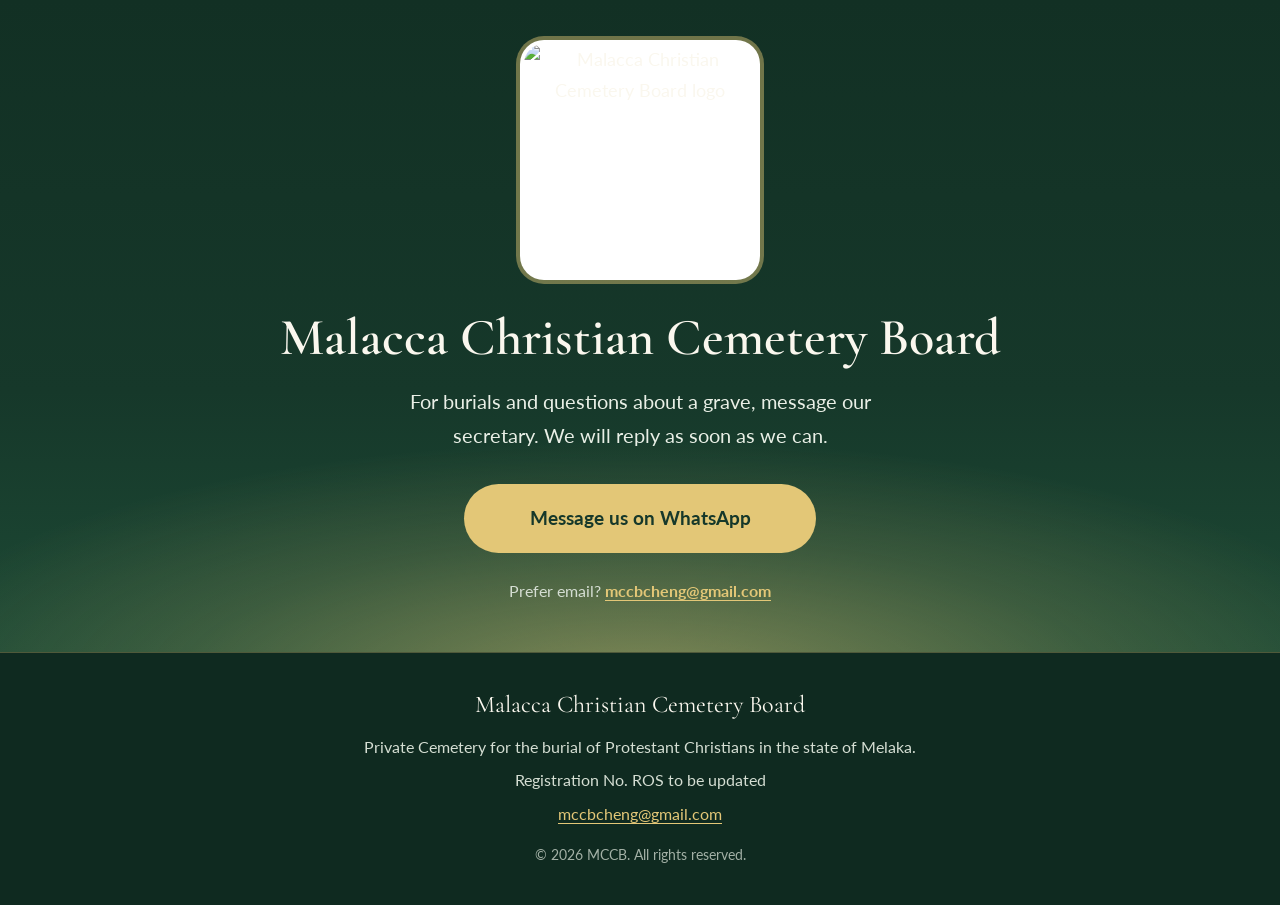
==== test/index.html @ 5007064d "add test B site" ====
<!DOCTYPE html>
<html lang="en">
<head>
  <meta charset="utf-8">
  <meta name="viewport" content="width=device-width, initial-scale=1">
  <title>Malacca Christian Cemetery Board (MCCB)</title>
  <meta name="description" content="Malacca Christian Cemetery Board. Message the secretary on WhatsApp for burial and grave enquiries.">
  <meta name="theme-color" content="#16382A">
  <link rel="icon" href="assets/MCCB_logo.png">
  <link rel="preconnect" href="https://fonts.googleapis.com">
  <link rel="preconnect" href="https://fonts.gstatic.com" crossorigin>
  <link href="https://fonts.googleapis.com/css2?family=Cormorant+Garamond:wght@500;600&family=Lato:wght@400;700&display=swap" rel="stylesheet">
  <link rel="stylesheet" href="style.css">
</head>
<body>

  <main>
    <img class="logo" src="assets/MCCB_logo.png" alt="Malacca Christian Cemetery Board logo" width="240" height="240">

    <h1>Malacca Christian Cemetery Board</h1>
    <p class="lead">For burials and questions about a grave, message our secretary. We will reply as soon as we can.</p>

    <a class="btn" href="https://wa.me/60109115722?text=Hello%20MCCB%2C%20I%20would%20like%20to%20enquire%20about%3A%20" target="_blank" rel="noopener">Message us on WhatsApp</a>

    <p class="alt">Prefer email? <a href="mailto:mccbcheng@gmail.com">mccbcheng@gmail.com</a></p>
  </main>

  <footer>
    <p class="foot-name">Malacca Christian Cemetery Board</p>
    <p>Private Cemetery for the burial of Protestant Christians in the state of Melaka.</p>
    <p>Registration No. ROS to be updated</p>
    <p><a href="mailto:mccbcheng@gmail.com">mccbcheng@gmail.com</a></p>
    <p class="small">&copy; <span id="yr">2026</span> MCCB. All rights reserved.</p>
  </footer>

  <script>document.getElementById('yr').textContent = new Date().getFullYear();</script>
</body>
</html>
---- test/style.css ----
/* MCCB site B: one screen, one action */

:root {
  --evergreen: #16382A;
  --emerald: #2E7D3C;
  --cream: #FAF7EE;
  --dawn: #E3C777;
  --white: #FFFFFF;
  --serif: "Cormorant Garamond", Georgia, "Times New Roman", serif;
  --sans: "Lato", "Segoe UI", Roboto, Arial, sans-serif;
}

*, *::before, *::after { box-sizing: border-box; }

html { background: var(--evergreen); }

body {
  margin: 0;
  min-height: 100vh; min-height: 100svh;
  display: flex; flex-direction: column;
  font-family: var(--sans);
  font-size: 1.125rem; line-height: 1.7;
  color: var(--cream);
}

:focus-visible { outline: 3px solid var(--dawn); outline-offset: 3px; }

main {
  flex: 1;
  display: flex; flex-direction: column; align-items: center; justify-content: center;
  text-align: center;
  padding: 2.5rem 1.25rem 3rem;
  background:
    radial-gradient(ellipse 80% 50% at 50% 105%, rgba(227, 199, 119, .5) 0%, rgba(227, 199, 119, .16) 45%, transparent 75%),
    linear-gradient(180deg, #123024 0%, var(--evergreen) 60%, #1d4a35 100%);
}

.logo {
  width: clamp(170px, 40vw, 240px); height: auto;
  aspect-ratio: 1 / 1; object-fit: contain;
  background: var(--white); border-radius: 24px; padding: 4px;
  box-shadow: 0 0 0 4px rgba(227, 199, 119, .45);
  margin-bottom: 1.75rem;
}

h1 {
  margin: 0;
  font-family: var(--serif); font-weight: 600; line-height: 1.15;
  font-size: clamp(2rem, 6vw, 3.25rem);
  text-wrap: balance;
}

.lead {
  max-width: 30rem;
  margin: 1rem auto 2rem;
  font-size: clamp(1.1rem, 2.4vw, 1.25rem);
  color: #E9EFE6;
}

.btn {
  display: inline-block;
  width: min(100%, 22rem);
  padding: 1.15rem 2rem;
  border-radius: 999px;
  background: var(--dawn); color: var(--evergreen);
  font-weight: 700; font-size: 1.2rem;
  text-decoration: none;
  transition: background-color .2s;
}
.btn:hover { background: var(--cream); }

.alt { margin: 1.5rem 0 0; font-size: 1rem; color: #D5DED3; }
.alt a { color: var(--dawn); font-weight: 700; text-underline-offset: 3px; }

footer {
  background: #0f2a20;
  text-align: center;
  padding: 2rem 1.25rem;
  font-size: 1rem; color: #D5DED3;
  border-top: 1px solid rgba(227, 199, 119, .3);
}
footer p { margin: 0 0 .4rem; }
footer a { color: var(--dawn); text-underline-offset: 3px; }
.foot-name { font-family: var(--serif); font-size: 1.5rem; color: var(--cream); }
.small { font-size: .875rem; opacity: .75; margin-top: 1rem; }

@media (prefers-reduced-motion: reduce) { .btn { transition: none; } }
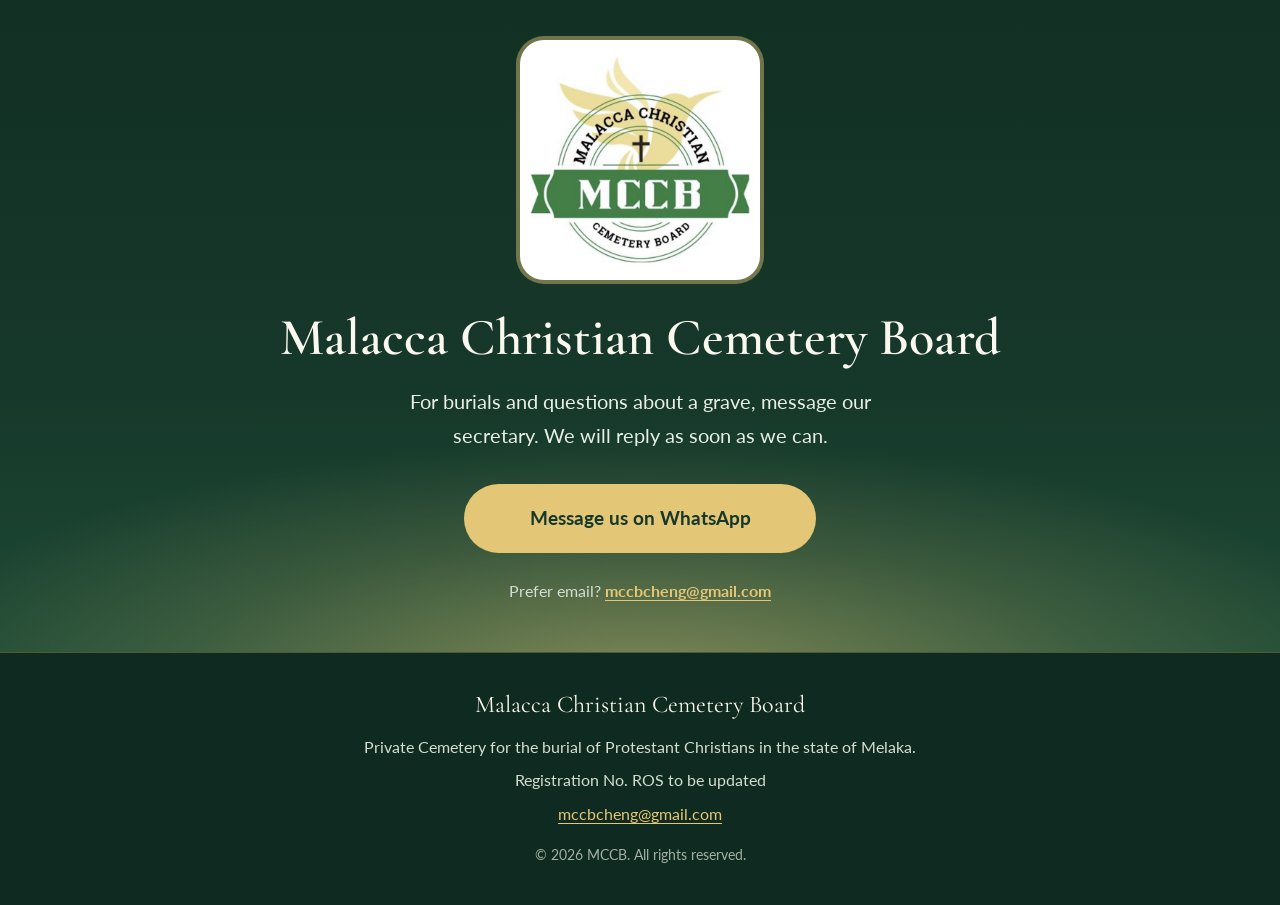
==== commit 1357a79e: "Update logo image source in index.html" ====
--- a/test/index.html
+++ b/test/index.html
@@ -15,7 +15,7 @@
 <body>
 
   <main>
-    <img class="logo" src="assets/MCCB_logo.png" alt="Malacca Christian Cemetery Board logo" width="240" height="240">
+    <img class="logo" src="MCCB_logo.png" alt="Malacca Christian Cemetery Board logo" width="240" height="240">
 
     <h1>Malacca Christian Cemetery Board</h1>
     <p class="lead">For burials and questions about a grave, message our secretary. We will reply as soon as we can.</p>
